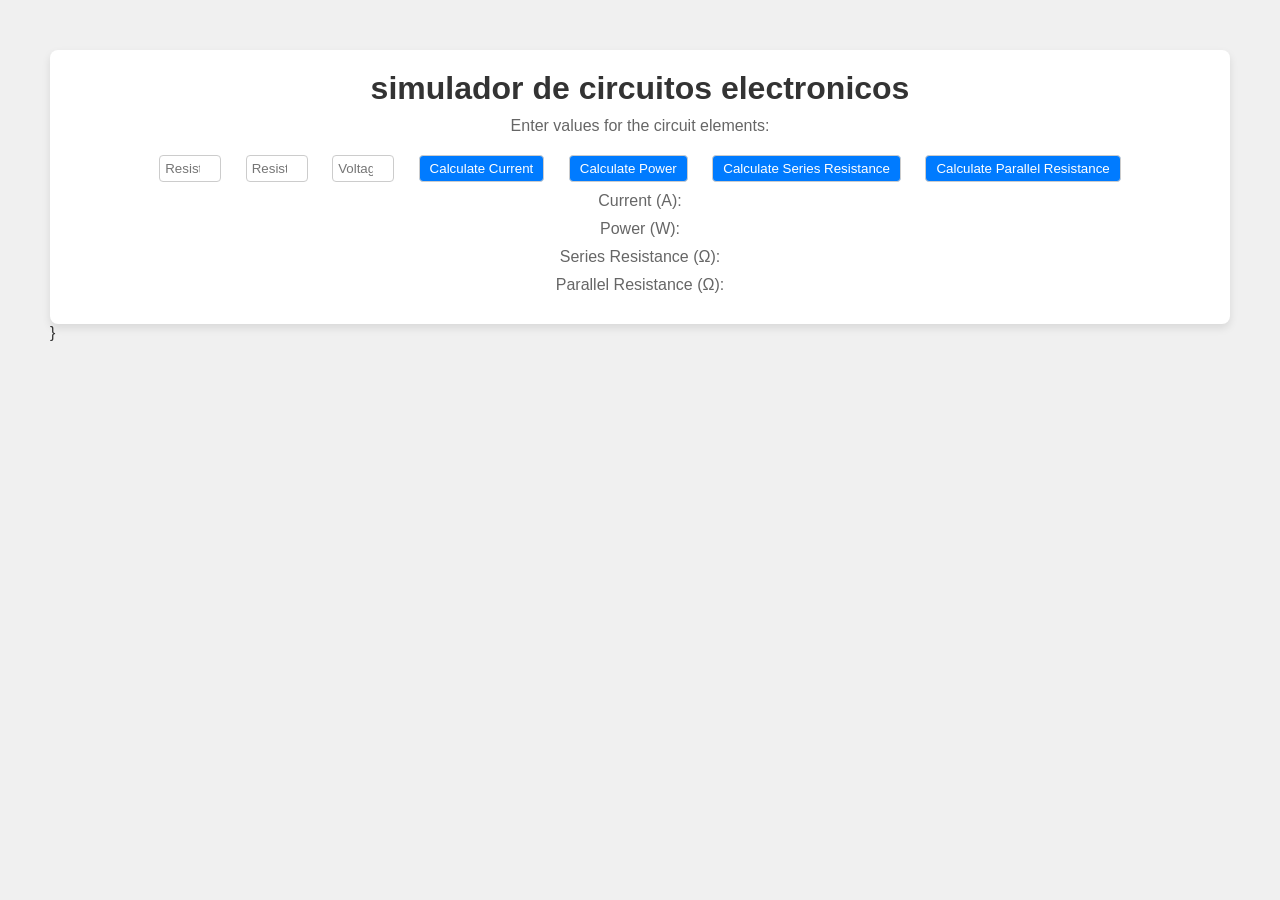
==== Fisica.html @ d853dac6 "Primer cambio" ====
<!DOCTYPE html>
<html>
<head>
  <title>Electronics Circuit Simulator</title>
  <style>
    body {
      font-family: Arial, sans-serif;
      margin: 50px;
      background-color: #f0f0f0;
      color: #333333;
    }
    .simulator {
      text-align: center;
      background-color: #ffffff;
      padding: 20px;
      border-radius: 8px;
      box-shadow: 0 4px 8px rgba(0, 0, 0, 0.1);
    }




    .simulator input[type="number"] {
      width: 50px;
      margin: 10px 10px 0 10px;
      padding: 5px;
      border: 1px solid #cccccc;
      border-radius: 4px;
    }



    .simulator button {
      margin: 10px 10px 0 10px;
      padding: 5px 10px;
      border: 1px solid #cccccc;
      border-radius: 4px;
      background-color: #007bff;
      color: #ffffff;
      cursor: pointer;
    }






    .simulator button:hover {
      background-color: #0056b3;
    }
    p {
      margin: 10px;
      color: #666666;
    }
    h1 {
      margin: 0;
      color: #333333;
    }
  </style>
</head>
<body>
  <div class="simulator">
    <h1>simulador de circuitos electronicos</h1>
    <p>Enter values for the circuit elements:</p>
    <input type="number" id="resistor1" placeholder="Resistor 1 (Ω)">
    <input type="number" id="resistor2" placeholder="Resistor 2 (Ω)">
    <input type="number" id="voltage" placeholder="Voltage (V)">
    <button onclick="calculateCurrent()">Calculate Current</button>
    <button onclick="calculatePower()">Calculate Power</button>
    <button onclick="calculateSeriesResistor()">Calculate Series Resistance</button>
    <button onclick="calculateParallelResistor()">Calculate Parallel Resistance</button>
    <p>Current (A): <span id="current"></span></p>
    <p>Power (W): <span id="power"></span></p>
    <p>Series Resistance (Ω): <span id="seriesResistance"></span></p>
    <p>Parallel Resistance (Ω): <span id="parallelResistance"></span></p>
  </div>

  <script>
    function calculateCurrent() {
      const resistance1 = document.getElementById("resistor1").value;
      const resistance2 = document.getElementById("resistor2").value;
      const voltage = document.getElementById("voltage").value;
      const totalResistance = resistance1 + resistance2;
      const current = voltage / totalResistance;
      document.getElementById("current").innerText = current;
    }
    function calculatePower() {
      const resistance = document.getElementById("resistor1").value;
      const voltage = document.getElementById("voltage").value;
      const current = document.getElementById("current").innerText;
      const power = voltage * current;
      document.getElementById("power").innerText = power;
    }
    function calculateSeriesResistor() {
      const resistance1 = document.getElementById("resistor1").value;
      const resistance2 = document.getElementById("resistor2").value;
      const seriesResistance = resistance1 + resistance2;
      document.getElementById("seriesResistance").innerText = seriesResistance;
    }
    function calculateParallelResistor() {
      const resistance1 = document.getElementById("resistor1").value;
      const resistance2 = document.getElementById("resistor2").value;
      const parallelResistance = (resistance1 * resistance2) / (resistance1 + resistance2);
      document.getElementById("parallelResistance").innerText = parallelResistance;
    }
  </script>
</body>
</html>
     
    }
  </script>
</body>
</html>
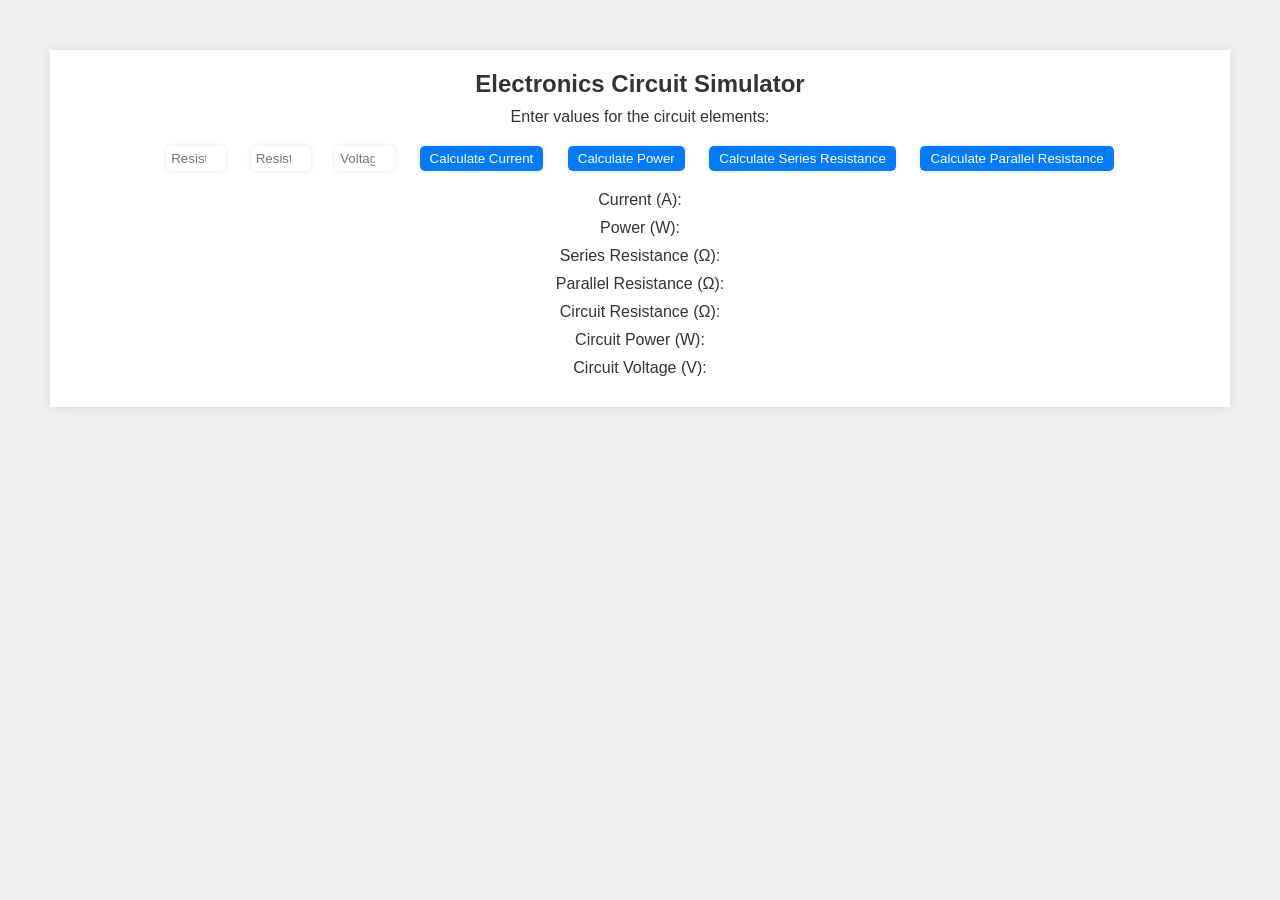
==== commit 51aa4cc6: "Segundo  cambio" ====
--- a/Fisica.html
+++ b/Fisica.html
@@ -7,60 +7,49 @@
       font-family: Arial, sans-serif;
       margin: 50px;
       background-color: #f0f0f0;
-      color: #333333;
+      color: #333;
     }
     .simulator {
       text-align: center;
-      background-color: #ffffff;
+      background-color: #fff;
       padding: 20px;
-      border-radius: 8px;
-      box-shadow: 0 4px 8px rgba(0, 0, 0, 0.1);
+      box-shadow: 0 0 10px rgba(0,0,0,0.1);
     }
-
-
-
-
     .simulator input[type="number"] {
       width: 50px;
-      margin: 10px 10px 0 10px;
+      margin: 10px;
       padding: 5px;
-      border: 1px solid #cccccc;
-      border-radius: 4px;
+      box-shadow: 0 0 5px rgba(0,0,0,0.1);
+      border: none;
+      border-radius: 5px;
     }
-
-
-
     .simulator button {
-      margin: 10px 10px 0 10px;
+      margin: 10px;
       padding: 5px 10px;
-      border: 1px solid #cccccc;
-      border-radius: 4px;
+      box-shadow: 0 0 5px rgba(0,0,0,0.1);
+      border: none;
+      border-radius: 5px;
       background-color: #007bff;
-      color: #ffffff;
+      color: #fff;
       cursor: pointer;
     }
-
-
-
-
-
-
     .simulator button:hover {
       background-color: #0056b3;
     }
     p {
       margin: 10px;
-      color: #666666;
+      font-size: 16px;
     }
     h1 {
       margin: 0;
-      color: #333333;
+      font-size: 24px;
+      color: #333;
     }
   </style>
 </head>
 <body>
   <div class="simulator">
-    <h1>simulador de circuitos electronicos</h1>
+    <h1>Electronics Circuit Simulator</h1>
     <p>Enter values for the circuit elements:</p>
     <input type="number" id="resistor1" placeholder="Resistor 1 (Ω)">
     <input type="number" id="resistor2" placeholder="Resistor 2 (Ω)">
@@ -73,6 +62,9 @@
     <p>Power (W): <span id="power"></span></p>
     <p>Series Resistance (Ω): <span id="seriesResistance"></span></p>
     <p>Parallel Resistance (Ω): <span id="parallelResistance"></span></p>
+    <p>Circuit Resistance (Ω): <span id="circuitResistance"></span></p>
+    <p>Circuit Power (W): <span id="circuitPower"></span></p>
+    <p>Circuit Voltage (V): <span id="circuitVoltage"></span></p>
   </div>
 
   <script>
@@ -83,6 +75,9 @@
       const totalResistance = resistance1 + resistance2;
       const current = voltage / totalResistance;
       document.getElementById("current").innerText = current;
+      document.getElementById("circuitResistance").innerText = totalResistance;
+      document.getElementById("circuitPower").innerText = voltage * current;
+      document.getElementById("circuitVoltage").innerText = voltage;
     }
     function calculatePower() {
       const resistance = document.getElementById("resistor1").value;
@@ -90,24 +85,22 @@
       const current = document.getElementById("current").innerText;
       const power = voltage * current;
       document.getElementById("power").innerText = power;
+      document.getElementById("circuitPower").innerText = power;
     }
     function calculateSeriesResistor() {
       const resistance1 = document.getElementById("resistor1").value;
       const resistance2 = document.getElementById("resistor2").value;
       const seriesResistance = resistance1 + resistance2;
       document.getElementById("seriesResistance").innerText = seriesResistance;
+      document.getElementById("circuitResistance").innerText = seriesResistance;
     }
     function calculateParallelResistor() {
       const resistance1 = document.getElementById("resistor1").value;
       const resistance2 = document.getElementById("resistor2").value;
       const parallelResistance = (resistance1 * resistance2) / (resistance1 + resistance2);
       document.getElementById("parallelResistance").innerText = parallelResistance;
+      document.getElementById("circuitResistance").innerText = parallelResistance;
     }
   </script>
 </body>
 </html>
-     
-    }
-  </script>
-</body>
-</html>
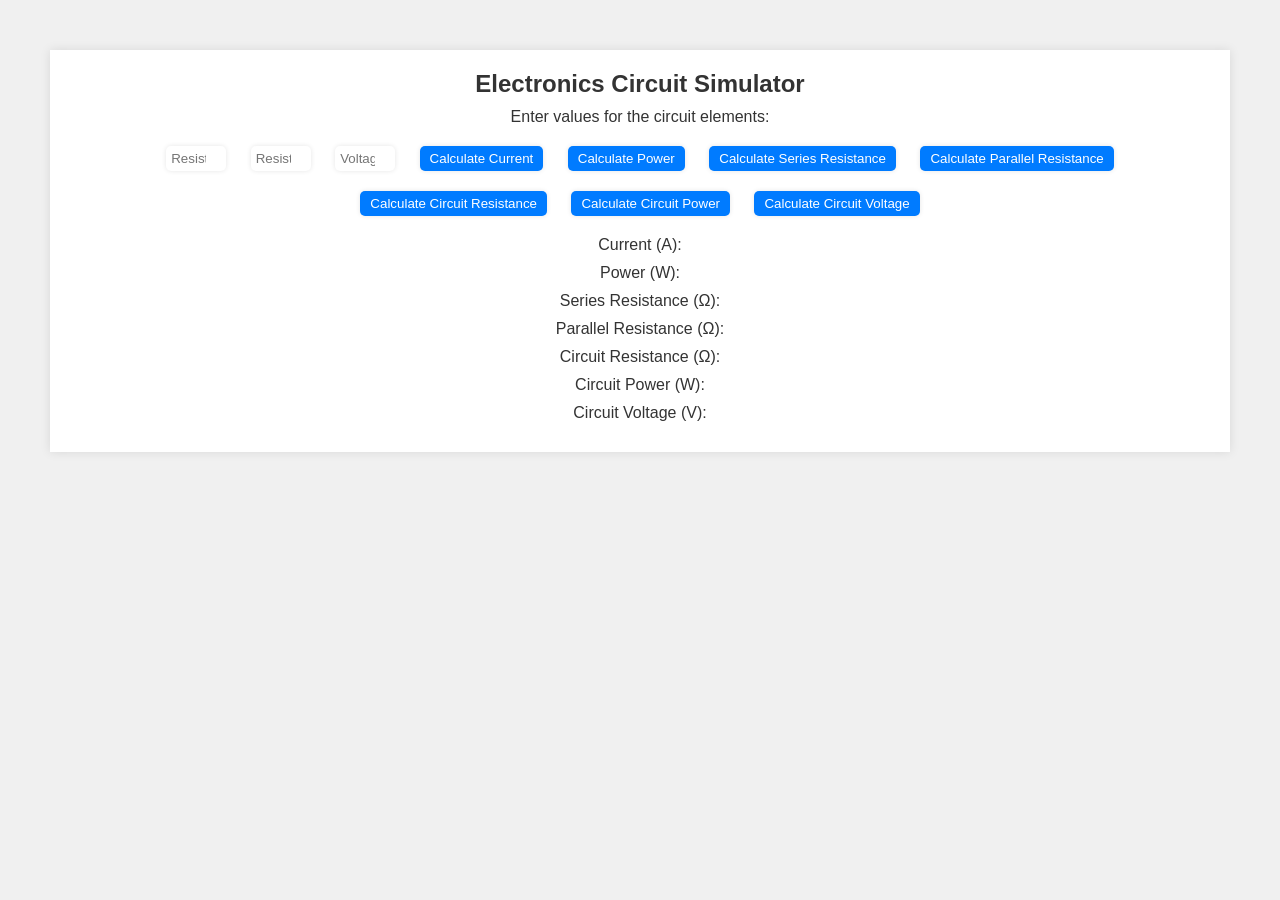
==== commit 4d5b9ed3: "Tercer cambio" ====
--- a/Fisica.html
+++ b/Fisica.html
@@ -58,6 +58,9 @@
     <button onclick="calculatePower()">Calculate Power</button>
     <button onclick="calculateSeriesResistor()">Calculate Series Resistance</button>
     <button onclick="calculateParallelResistor()">Calculate Parallel Resistance</button>
+    <button onclick="calculateCircuitResistance()">Calculate Circuit Resistance</button>
+    <button onclick="calculateCircuitPower()">Calculate Circuit Power</button>
+    <button onclick="calculateCircuitVoltage()">Calculate Circuit Voltage</button>
     <p>Current (A): <span id="current"></span></p>
     <p>Power (W): <span id="power"></span></p>
     <p>Series Resistance (Ω): <span id="seriesResistance"></span></p>
@@ -75,14 +78,13 @@
       const totalResistance = resistance1 + resistance2;
       const current = voltage / totalResistance;
       document.getElementById("current").innerText = current;
-      document.getElementById("circuitResistance").innerText = totalResistance;
+      document.getElementById("seriesResistance").innerText = totalResistance;
       document.getElementById("circuitPower").innerText = voltage * current;
       document.getElementById("circuitVoltage").innerText = voltage;
     }
     function calculatePower() {
-      const resistance = document.getElementById("resistor1").value;
+      const current = document.getElementById("current").innerText;
       const voltage = document.getElementById("voltage").value;
-      const current = document.getElementById("current").innerText;
       const power = voltage * current;
       document.getElementById("power").innerText = power;
       document.getElementById("circuitPower").innerText = power;
@@ -101,6 +103,22 @@
       document.getElementById("parallelResistance").innerText = parallelResistance;
       document.getElementById("circuitResistance").innerText = parallelResistance;
     }
+    function calculateCircuitResistance() {
+      const totalResistance = document.getElementById("seriesResistance").innerText || document.getElementById("parallelResistance").innerText || 0;
+      document.getElementById("circuitResistance").innerText = totalResistance;
+    }
+    function calculateCircuitPower() {
+      const voltage = document.getElementById("voltage").value;
+      const current = document.getElementById("current").innerText;
+      const circuitPower = voltage * current;
+      document.getElementById("circuitPower").innerText = circuitPower;
+    }
+    function calculateCircuitVoltage() {
+      const current = document.getElementById("current").innerText;
+      const circuitResistance = document.getElementById("circuitResistance").innerText;
+      const circuitVoltage = current * circuitResistance;
+      document.getElementById("circuitVoltage").innerText = circuitVoltage;
+    }
   </script>
 </body>
 </html>
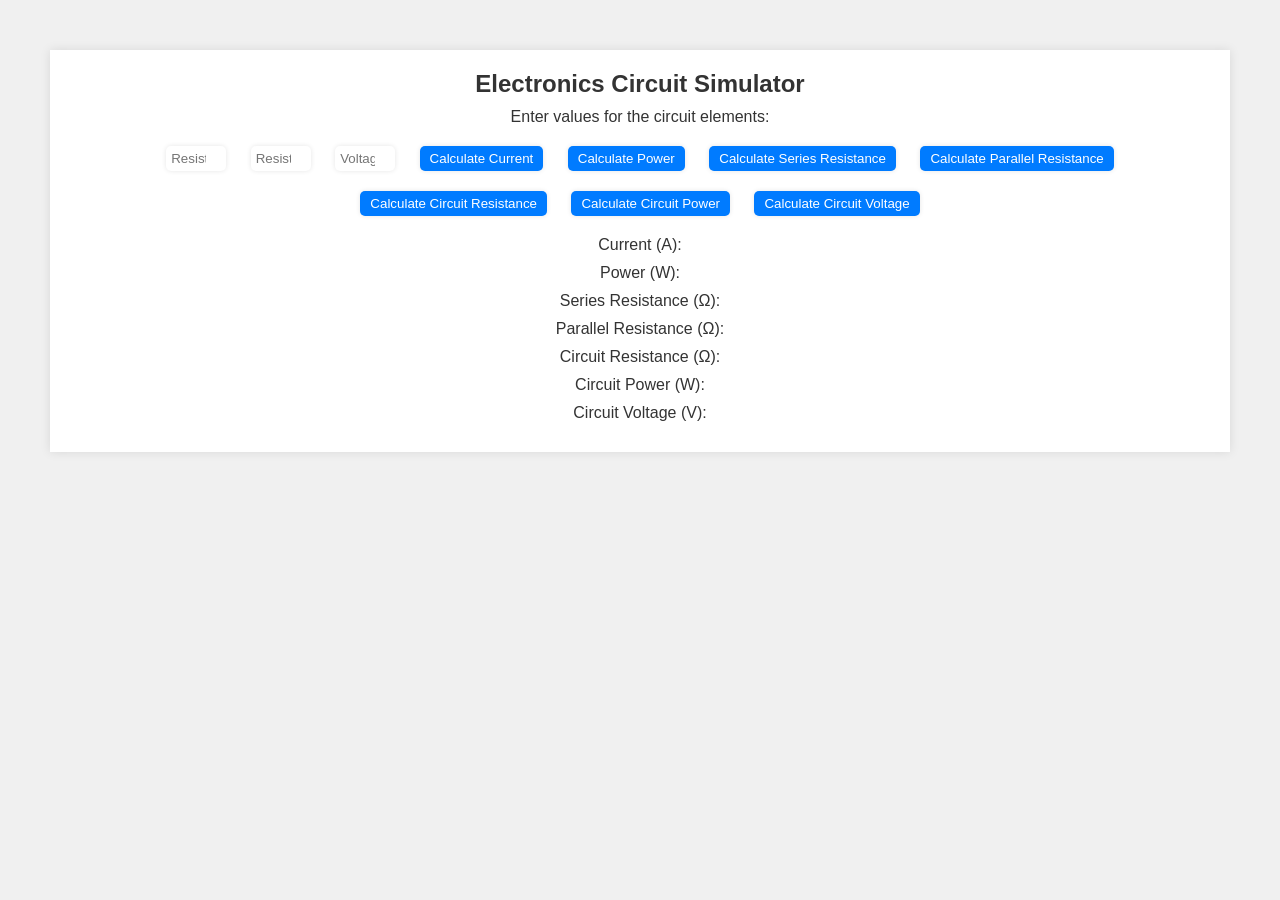
==== commit 7ace256c: "Cuaro cambio" ====
--- a/Fisica.html
+++ b/Fisica.html
@@ -77,7 +77,7 @@
       const voltage = document.getElementById("voltage").value;
       const totalResistance = resistance1 + resistance2;
       const current = voltage / totalResistance;
-      document.getElementById("current").innerText = current;
+      document.getElementById("current").innerText = current.toFixed(2);
       document.getElementById("seriesResistance").innerText = totalResistance;
       document.getElementById("circuitPower").innerText = voltage * current;
       document.getElementById("circuitVoltage").innerText = voltage;
@@ -86,8 +86,8 @@
       const current = document.getElementById("current").innerText;
       const voltage = document.getElementById("voltage").value;
       const power = voltage * current;
-      document.getElementById("power").innerText = power;
-      document.getElementById("circuitPower").innerText = power;
+      document.getElementById("power").innerText = power.toFixed(2);
+      document.getElementById("circuitPower").innerText = power.toFixed(2);
     }
     function calculateSeriesResistor() {
       const resistance1 = document.getElementById("resistor1").value;
@@ -111,13 +111,13 @@
       const voltage = document.getElementById("voltage").value;
       const current = document.getElementById("current").innerText;
       const circuitPower = voltage * current;
-      document.getElementById("circuitPower").innerText = circuitPower;
+      document.getElementById("circuitPower").innerText = circuitPower.toFixed(2);
     }
     function calculateCircuitVoltage() {
       const current = document.getElementById("current").innerText;
       const circuitResistance = document.getElementById("circuitResistance").innerText;
       const circuitVoltage = current * circuitResistance;
-      document.getElementById("circuitVoltage").innerText = circuitVoltage;
+      document.getElementById("circuitVoltage").innerText = circuitVoltage.toFixed(2);
     }
   </script>
 </body>
